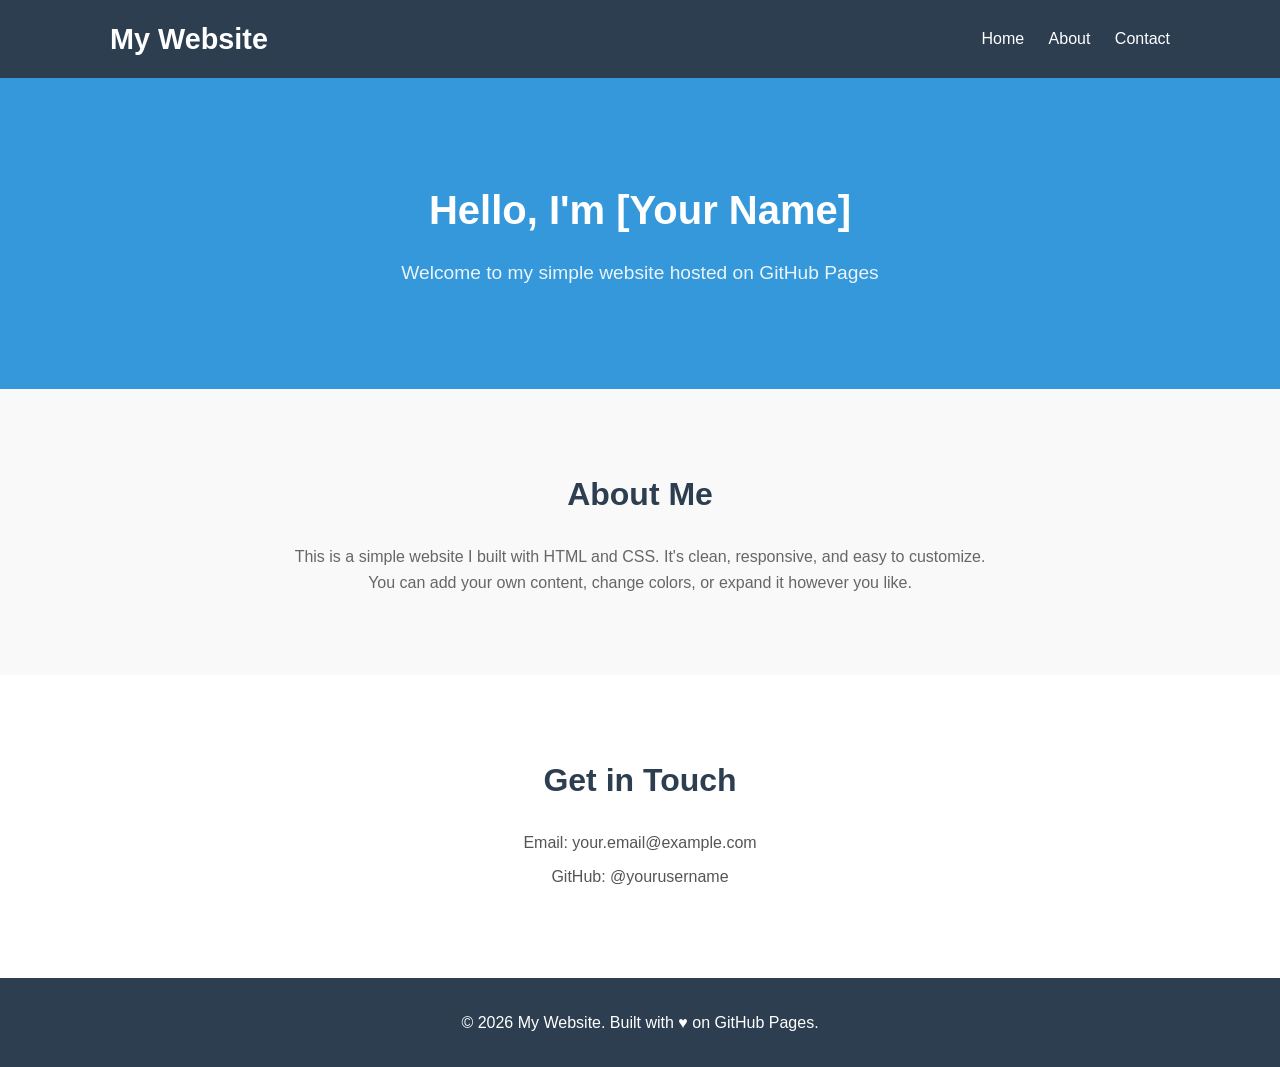
==== index.html @ 1cd47d74 "hihih hihihi" ====
<!DOCTYPE html>
<html lang="en">
<head>
    <meta charset="UTF-8">
    <meta name="viewport" content="width=device-width, initial-scale=1.0">
    <title>My Simple Website</title>
    <link rel="stylesheet" href="style.css">
</head>
<body>
    <header>
        <div class="container">
            <h1>My Website</h1>
            <nav>
                <a href="#home">Home</a>
                <a href="#about">About</a>
                <a href="#contact">Contact</a>
            </nav>
        </div>
    </header>

    <main>
        <section id="home" class="hero">
            <div class="container">
                <h2>Hello, I'm [Your Name]</h2>
                <p>Welcome to my simple website hosted on GitHub Pages</p>
            </div>
        </section>

        <section id="about" class="about">
            <div class="container">
                <h2>About Me</h2>
                <p>This is a simple website I built with HTML and CSS. It's clean, responsive, and easy to customize. You can add your own content, change colors, or expand it however you like.</p>
            </div>
        </section>

        <section id="contact" class="contact">
            <div class="container">
                <h2>Get in Touch</h2>
                <p>Email: your.email@example.com</p>
                <p>GitHub: @yourusername</p>
            </div>
        </section>
    </main>

    <footer>
        <div class="container">
            <p>&copy; 2026 My Website. Built with ♥ on GitHub Pages.</p>
        </div>
    </footer>
</body>
</html>
---- style.css ----
/* Reset some default styles */
* {
    margin: 0;
    padding: 0;
    box-sizing: border-box;
}

body {
    font-family: -apple-system, BlinkMacSystemFont, 'Segoe UI', Roboto, sans-serif;
    line-height: 1.6;
    color: #333;
}

.container {
    max-width: 1100px;
    margin: 0 auto;
    padding: 0 20px;
}

/* Header styles */
header {
    background: #2c3e50;
    color: white;
    padding: 1rem 0;
    position: sticky;
    top: 0;
    z-index: 100;
}

header h1 {
    margin: 0;
    font-size: 1.8rem;
}

header .container {
    display: flex;
    justify-content: space-between;
    align-items: center;
    flex-wrap: wrap;
}

nav a {
    color: white;
    text-decoration: none;
    margin-left: 20px;
    transition: opacity 0.3s;
}

nav a:hover {
    opacity: 0.8;
    text-decoration: underline;
}

/* Hero section */
.hero {
    background: #3498db;
    color: white;
    padding: 100px 0;
    text-align: center;
}

.hero h2 {
    font-size: 2.5rem;
    margin-bottom: 1rem;
}

.hero p {
    font-size: 1.2rem;
    opacity: 0.9;
}

/* About section */
.about {
    padding: 80px 0;
    background: #f9f9f9;
    text-align: center;
}

.about h2 {
    font-size: 2rem;
    margin-bottom: 1.5rem;
    color: #2c3e50;
}

.about p {
    max-width: 700px;
    margin: 0 auto;
    color: #666;
}

/* Contact section */
.contact {
    padding: 80px 0;
    text-align: center;
}

.contact h2 {
    font-size: 2rem;
    margin-bottom: 1.5rem;
    color: #2c3e50;
}

.contact p {
    margin: 0.5rem 0;
    color: #555;
}

/* Footer */
footer {
    background: #2c3e50;
    color: white;
    text-align: center;
    padding: 2rem 0;
}

/* Mobile responsive */
@media (max-width: 768px) {
    header .container {
        flex-direction: column;
        text-align: center;
    }
    
    nav {
        margin-top: 1rem;
    }
    
    nav a {
        margin: 0 10px;
    }
    
    .hero h2 {
        font-size: 2rem;
    }
}
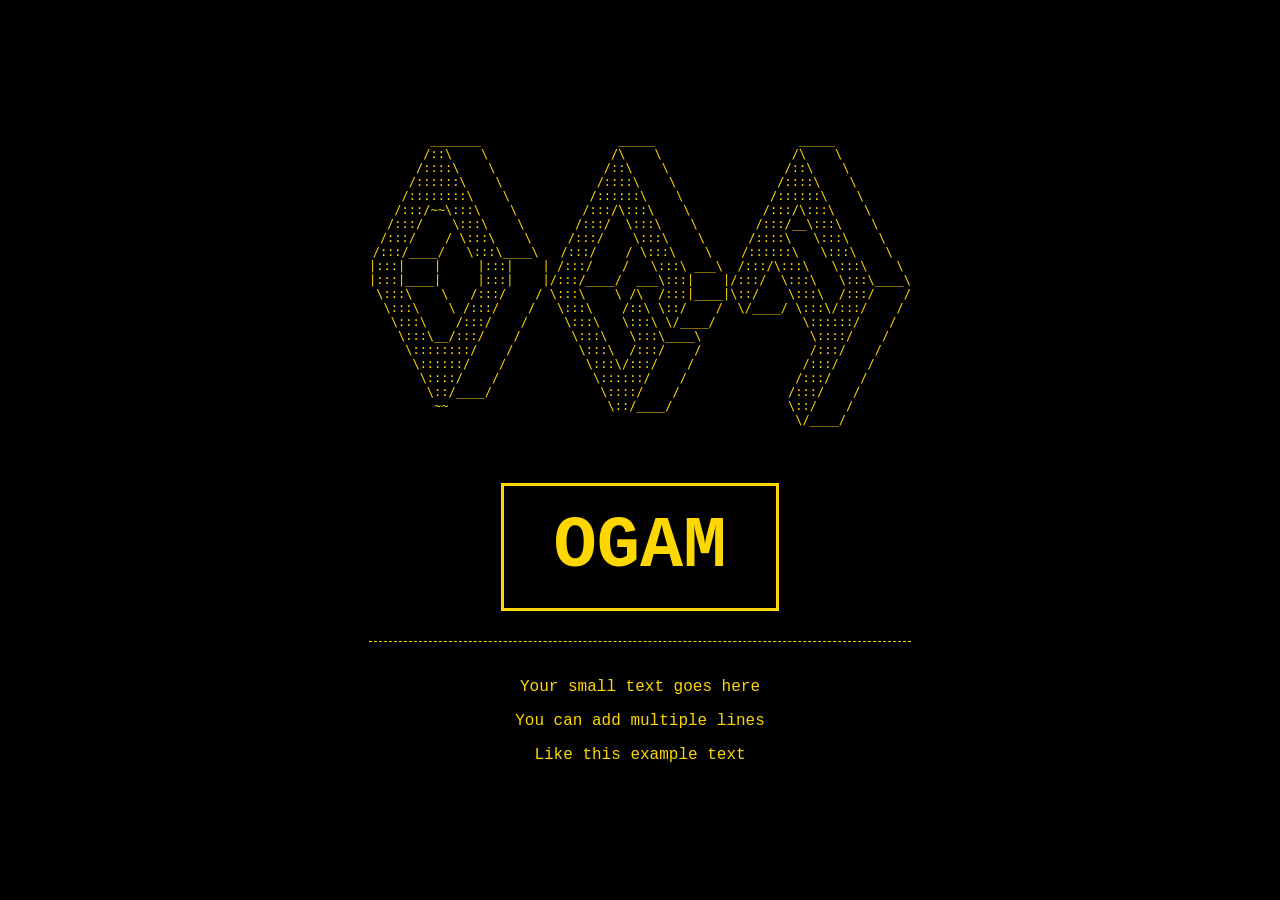
==== commit c4c867e1: "index.html" ====
--- a/index.html
+++ b/index.html
@@ -3,49 +3,69 @@
 <head>
     <meta charset="UTF-8">
     <meta name="viewport" content="width=device-width, initial-scale=1.0">
-    <title>My Simple Website</title>
-    <link rel="stylesheet" href="style.css">
+    <title>OGAM</title>
+    <style>
+        body {
+            background-color: black;
+            color: #ffd700;
+            font-family: 'Courier New', monospace;
+            display: flex;
+            justify-content: center;
+            align-items: center;
+            min-height: 100vh;
+            margin: 0;
+            text-align: center;
+        }
+        .content {
+            max-width: 800px;
+            padding: 20px;
+        }
+        h1 {
+            font-size: 72px;
+            border: 3px solid #ffd700;
+            padding: 20px 50px;
+            display: inline-block;
+            margin: 30px 0;
+        }
+        .small-text {
+            border-top: 1px dashed #ffd700;
+            padding-top: 20px;
+        }
+    </style>
 </head>
 <body>
-    <header>
-        <div class="container">
-            <h1>My Website</h1>
-            <nav>
-                <a href="#home">Home</a>
-                <a href="#about">About</a>
-                <a href="#contact">Contact</a>
-            </nav>
+    <div class="content">
+        <pre style="color: #ffd700; font-size: 12px;">
+        _______                   _____                    _____          
+       /::\    \                 /\    \                  /\    \         
+      /::::\    \               /::\    \                /::\    \        
+     /::::::\    \             /::::\    \              /::::\    \       
+    /::::::::\    \           /::::::\    \            /::::::\    \      
+   /:::/~~\:::\    \         /:::/\:::\    \          /:::/\:::\    \     
+  /:::/    \:::\    \       /:::/  \:::\    \        /:::/__\:::\    \    
+ /:::/    / \:::\    \     /:::/    \:::\    \      /::::\   \:::\    \   
+/:::/____/   \:::\____\   /:::/    / \:::\    \    /::::::\   \:::\    \  
+|:::|    |     |:::|    | /:::/    /   \:::\ ___\  /:::/\:::\   \:::\    \ 
+|:::|____|     |:::|    |/:::/____/  ___\:::|    |/:::/  \:::\   \:::\____\
+ \:::\    \   /:::/    / \:::\    \ /\  /:::|____|\::/    \:::\  /:::/    /
+  \:::\    \ /:::/    /   \:::\    /::\ \::/    /  \/____/ \:::\/:::/    / 
+   \:::\    /:::/    /     \:::\   \:::\ \/____/            \::::::/    /  
+    \:::\__/:::/    /       \:::\   \:::\____\               \::::/    /   
+     \::::::::/    /         \:::\  /:::/    /               /:::/    /    
+      \::::::/    /           \:::\/:::/    /               /:::/    /     
+       \::::/    /             \::::::/    /               /:::/    /      
+        \::/____/               \::::/    /               /:::/    /       
+         ~~                      \::/____/                \::/    /        
+                                                           \/____/         
+        </pre>
+        
+        <h1>OGAM</h1>
+        
+        <div class="small-text">
+            <p>Your small text goes here</p>
+            <p>You can add multiple lines</p>
+            <p>Like this example text</p>
         </div>
-    </header>
-
-    <main>
-        <section id="home" class="hero">
-            <div class="container">
-                <h2>Hello, I'm [Your Name]</h2>
-                <p>Welcome to my simple website hosted on GitHub Pages</p>
-            </div>
-        </section>
-
-        <section id="about" class="about">
-            <div class="container">
-                <h2>About Me</h2>
-                <p>This is a simple website I built with HTML and CSS. It's clean, responsive, and easy to customize. You can add your own content, change colors, or expand it however you like.</p>
-            </div>
-        </section>
-
-        <section id="contact" class="contact">
-            <div class="container">
-                <h2>Get in Touch</h2>
-                <p>Email: your.email@example.com</p>
-                <p>GitHub: @yourusername</p>
-            </div>
-        </section>
-    </main>
-
-    <footer>
-        <div class="container">
-            <p>&copy; 2026 My Website. Built with ♥ on GitHub Pages.</p>
-        </div>
-    </footer>
+    </div>
 </body>
-</html>+</html>
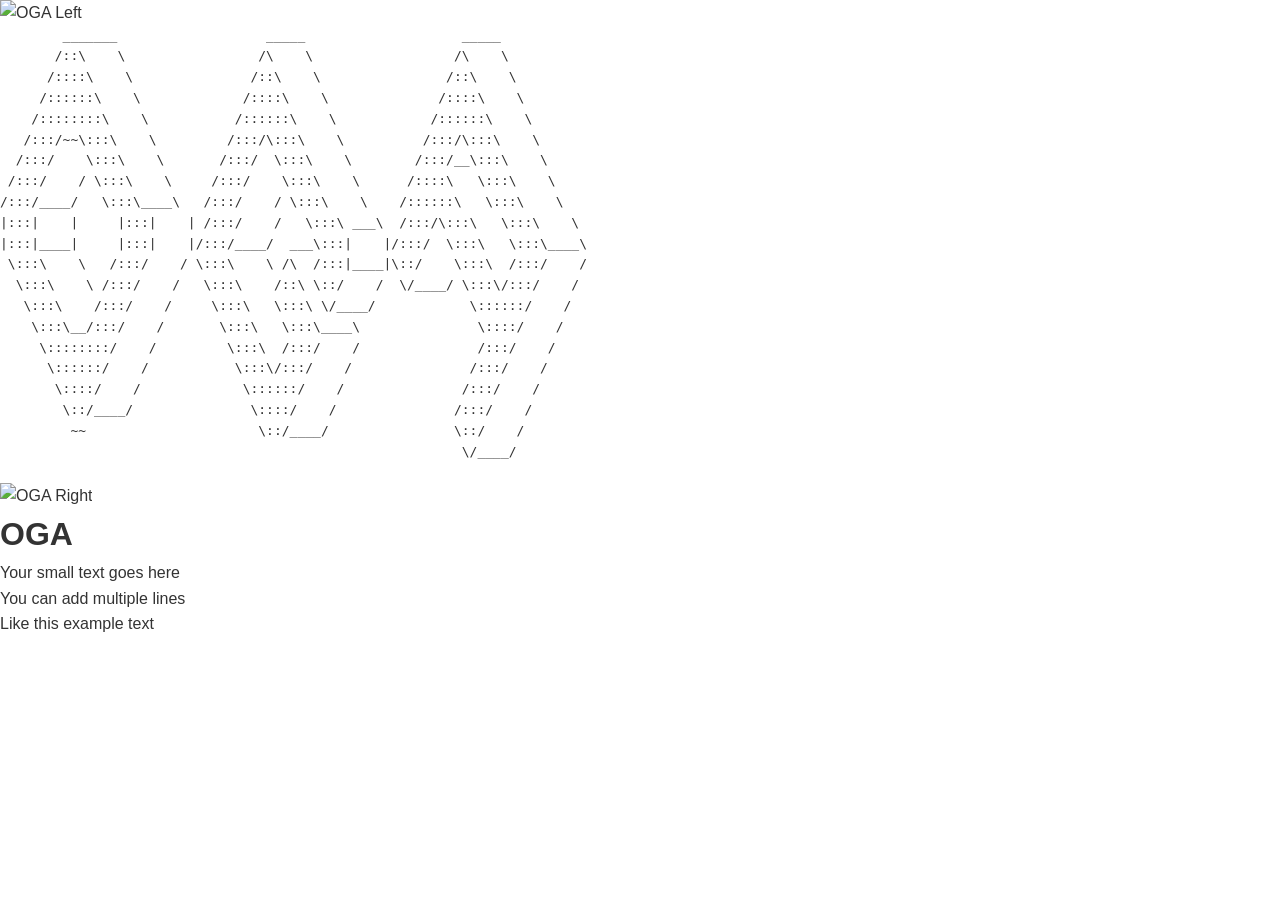
==== commit 26346fb1: "Update index.html" ====
--- a/index.html
+++ b/index.html
@@ -3,39 +3,24 @@
 <head>
     <meta charset="UTF-8">
     <meta name="viewport" content="width=device-width, initial-scale=1.0">
-    <title>OGAM</title>
-    <style>
-        body {
-            background-color: black;
-            color: #ffd700;
-            font-family: 'Courier New', monospace;
-            display: flex;
-            justify-content: center;
-            align-items: center;
-            min-height: 100vh;
-            margin: 0;
-            text-align: center;
-        }
-        .content {
-            max-width: 800px;
-            padding: 20px;
-        }
-        h1 {
-            font-size: 72px;
-            border: 3px solid #ffd700;
-            padding: 20px 50px;
-            display: inline-block;
-            margin: 30px 0;
-        }
-        .small-text {
-            border-top: 1px dashed #ffd700;
-            padding-top: 20px;
-        }
-    </style>
+    <title>OGA - Small Images on Sides</title>
+    <link rel="stylesheet" href="style.css">
 </head>
 <body>
-    <div class="content">
-        <pre style="color: #ffd700; font-size: 12px;">
+    <!-- EXTRA THICK Yellow Top Strip -->
+    <div class="top-strip"></div>
+
+    <div class="content-wrapper">
+        <!-- ASCII Art with Images on Sides -->
+        <div class="ascii-row">
+            <!-- Left Small Image -->
+            <div class="side-image left-image">
+                <img src="gentelmens_banner_2.png" alt="OGA Left" class="small-image">
+            </div>
+            
+            <!-- Center ASCII Art -->
+            <div class="center-ascii">
+                <pre class="ascii-art">
         _______                   _____                    _____          
        /::\    \                 /\    \                  /\    \         
       /::::\    \               /::\    \                /::\    \        
@@ -57,15 +42,29 @@
         \::/____/               \::::/    /               /:::/    /       
          ~~                      \::/____/                \::/    /        
                                                            \/____/         
-        </pre>
+                </pre>
+            </div>
+            
+            <!-- Right Small Image -->
+            <div class="side-image right-image">
+                <img src="gentelmens_banner_2.png" alt="OGA Right" class="small-image">
+            </div>
+        </div>
         
-        <h1>OGAM</h1>
+        <!-- OGA Text Below -->
+        <div class="oga-text">
+            <h1>OGA</h1>
+        </div>
         
+        <!-- Small Text Section -->
         <div class="small-text">
             <p>Your small text goes here</p>
             <p>You can add multiple lines</p>
             <p>Like this example text</p>
         </div>
     </div>
+
+    <!-- EXTRA THICK Yellow Bottom Strip -->
+    <div class="bottom-strip"></div>
 </body>
 </html>
--- a/style.css
+++ b/style.css
@@ -0,0 +1,134 @@
+/* Reset some default styles */
+* {
+    margin: 0;
+    padding: 0;
+    box-sizing: border-box;
+}
+
+body {
+    font-family: -apple-system, BlinkMacSystemFont, 'Segoe UI', Roboto, sans-serif;
+    line-height: 1.6;
+    color: #333;
+}
+
+.container {
+    max-width: 1100px;
+    margin: 0 auto;
+    padding: 0 20px;
+}
+
+/* Header styles */
+header {
+    background: #2c3e50;
+    color: white;
+    padding: 1rem 0;
+    position: sticky;
+    top: 0;
+    z-index: 100;
+}
+
+header h1 {
+    margin: 0;
+    font-size: 1.8rem;
+}
+
+header .container {
+    display: flex;
+    justify-content: space-between;
+    align-items: center;
+    flex-wrap: wrap;
+}
+
+nav a {
+    color: white;
+    text-decoration: none;
+    margin-left: 20px;
+    transition: opacity 0.3s;
+}
+
+nav a:hover {
+    opacity: 0.8;
+    text-decoration: underline;
+}
+
+/* Hero section */
+.hero {
+    background: #3498db;
+    color: white;
+    padding: 100px 0;
+    text-align: center;
+}
+
+.hero h2 {
+    font-size: 2.5rem;
+    margin-bottom: 1rem;
+}
+
+.hero p {
+    font-size: 1.2rem;
+    opacity: 0.9;
+}
+
+/* About section */
+.about {
+    padding: 80px 0;
+    background: #f9f9f9;
+    text-align: center;
+}
+
+.about h2 {
+    font-size: 2rem;
+    margin-bottom: 1.5rem;
+    color: #2c3e50;
+}
+
+.about p {
+    max-width: 700px;
+    margin: 0 auto;
+    color: #666;
+}
+
+/* Contact section */
+.contact {
+    padding: 80px 0;
+    text-align: center;
+}
+
+.contact h2 {
+    font-size: 2rem;
+    margin-bottom: 1.5rem;
+    color: #2c3e50;
+}
+
+.contact p {
+    margin: 0.5rem 0;
+    color: #555;
+}
+
+/* Footer */
+footer {
+    background: #2c3e50;
+    color: white;
+    text-align: center;
+    padding: 2rem 0;
+}
+
+/* Mobile responsive */
+@media (max-width: 768px) {
+    header .container {
+        flex-direction: column;
+        text-align: center;
+    }
+    
+    nav {
+        margin-top: 1rem;
+    }
+    
+    nav a {
+        margin: 0 10px;
+    }
+    
+    .hero h2 {
+        font-size: 2rem;
+    }
+}
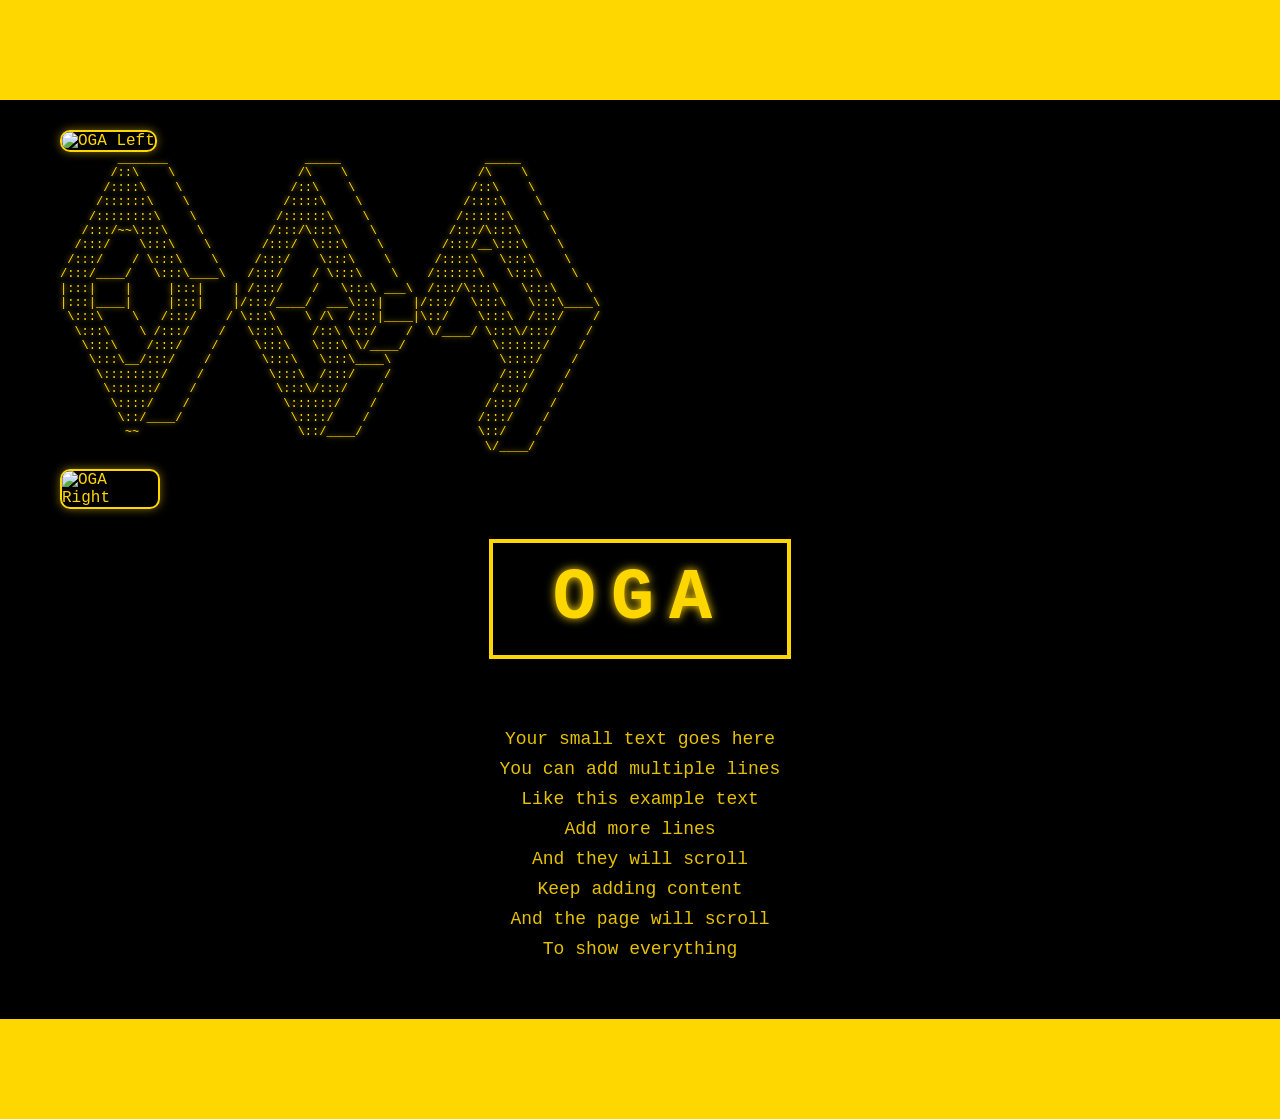
==== commit 359384ab: "Update index.html" ====
--- a/index.html
+++ b/index.html
@@ -3,22 +3,22 @@
 <head>
     <meta charset="UTF-8">
     <meta name="viewport" content="width=device-width, initial-scale=1.0">
-    <title>OGA - Small Images on Sides</title>
+    <title>OGA - ASCII Top Center with Side Images</title>
     <link rel="stylesheet" href="style.css">
 </head>
 <body>
-    <!-- EXTRA THICK Yellow Top Strip -->
+    <!-- Thick Yellow Top Strip -->
     <div class="top-strip"></div>
 
     <div class="content-wrapper">
-        <!-- ASCII Art with Images on Sides -->
-        <div class="ascii-row">
-            <!-- Left Small Image -->
+        <!-- TOP SECTION: ASCII with Images on Sides -->
+        <div class="top-section">
+            <!-- Left Small Image (SAME SIZE) -->
             <div class="side-image left-image">
                 <img src="gentelmens_banner_2.png" alt="OGA Left" class="small-image">
             </div>
             
-            <!-- Center ASCII Art -->
+            <!-- Center ASCII Art (TOP CENTER) -->
             <div class="center-ascii">
                 <pre class="ascii-art">
         _______                   _____                    _____          
@@ -45,26 +45,34 @@
                 </pre>
             </div>
             
-            <!-- Right Small Image -->
+            <!-- Right Small Image (SAME SIZE) -->
             <div class="side-image right-image">
                 <img src="gentelmens_banner_2.png" alt="OGA Right" class="small-image">
             </div>
         </div>
         
-        <!-- OGA Text Below -->
-        <div class="oga-text">
-            <h1>OGA</h1>
-        </div>
-        
-        <!-- Small Text Section -->
-        <div class="small-text">
-            <p>Your small text goes here</p>
-            <p>You can add multiple lines</p>
-            <p>Like this example text</p>
+        <!-- SCROLLABLE CONTENT BELOW -->
+        <div class="scrollable-content">
+            <!-- OGA Text -->
+            <div class="oga-text">
+                <h1>OGA</h1>
+            </div>
+            
+            <!-- Small Text Section -->
+            <div class="small-text">
+                <p>Your small text goes here</p>
+                <p>You can add multiple lines</p>
+                <p>Like this example text</p>
+                <p>Add more lines</p>
+                <p>And they will scroll</p>
+                <p>Keep adding content</p>
+                <p>And the page will scroll</p>
+                <p>To show everything</p>
+            </div>
         </div>
     </div>
 
-    <!-- EXTRA THICK Yellow Bottom Strip -->
+    <!-- Thick Yellow Bottom Strip -->
     <div class="bottom-strip"></div>
 </body>
 </html>
--- a/style.css
+++ b/style.css
@@ -1,4 +1,4 @@
-/* Reset some default styles */
+/* Reset all default styles */
 * {
     margin: 0;
     padding: 0;
@@ -6,129 +6,183 @@
 }
 
 body {
-    font-family: -apple-system, BlinkMacSystemFont, 'Segoe UI', Roboto, sans-serif;
-    line-height: 1.6;
-    color: #333;
+    background-color: black;
+    font-family: 'Courier New', monospace;
+    color: #ffd700;
+    min-height: 100vh;
+    display: flex;
+    flex-direction: column;
 }
 
-.container {
-    max-width: 1100px;
-    margin: 0 auto;
-    padding: 0 20px;
+/* EXTRA THICK Yellow Strips */
+.top-strip, .bottom-strip {
+    width: 100%;
+    height: 100px;  /* Super thick */
+    background-color: #ffd700;
+    /* NO bloom effects */
 }
 
-/* Header styles */
-header {
-    background: #2c3e50;
-    color: white;
-    padding: 1rem 0;
-    position: sticky;
-    top: 0;
-    z-index: 100;
+/* Content wrapper allows scrolling */
+.content-wrapper {
+    flex: 1;
+    width: 100%;
+    max-width: 1200px;
+    margin: 0 auto;
+    padding: 30px 20px;
+    overflow-y: auto;
 }
 
-header h1 {
-    margin: 0;
-    font-size: 1.8rem;
+/* Row for ASCII with images on sides */
+.ascii-row {
+    display: flex;
+    align-items: center;
+    justify-content: center;
+    gap: 20px;
+    margin-bottom: 20px;
 }
 
-header .container {
-    display: flex;
-    justify-content: space-between;
-    align-items: center;
-    flex-wrap: wrap;
+/* Center ASCII Art Container */
+.center-ascii {
+    flex: 0 1 auto;
 }
 
-nav a {
-    color: white;
-    text-decoration: none;
-    margin-left: 20px;
-    transition: opacity 0.3s;
+/* ASCII Art styling - NORMAL SIZE */
+.ascii-art {
+    color: #ffd700;
+    font-size: 12px;  /* Normal size so it's visible */
+    line-height: 1.2;
+    white-space: pre;
+    font-family: 'Courier New', monospace;
+    text-shadow: 0 0 5px #ffd700;
+    margin: 0;
 }
 
-nav a:hover {
-    opacity: 0.8;
-    text-decoration: underline;
+/* Side images containers */
+.side-image {
+    flex: 0 0 auto;
+    width: 100px;  /* Fixed width for image containers */
 }
 
-/* Hero section */
-.hero {
-    background: #3498db;
-    color: white;
-    padding: 100px 0;
-    text-align: center;
+/* Small image styling */
+.small-image {
+    width: 100px;  /* Small fixed size */
+    height: 100px;  /* Square */
+    object-fit: cover;  /* Maintain aspect ratio */
+    border: 2px solid #ffd700;
+    border-radius: 10px;
+    box-shadow: 0 0 10px rgba(255, 215, 0, 0.5);
+    transition: transform 0.3s;
 }
 
-.hero h2 {
-    font-size: 2.5rem;
-    margin-bottom: 1rem;
+.small-image:hover {
+    transform: scale(1.1);
+    box-shadow: 0 0 15px #ffd700;
 }
 
-.hero p {
-    font-size: 1.2rem;
+/* OGA Text */
+.oga-text {
+    text-align: center;
+    margin: 30px 0;
+}
+
+.oga-text h1 {
+    color: #ffd700;
+    font-size: 72px;
+    font-family: 'Courier New', monospace;
+    letter-spacing: 15px;
+    border: 4px solid #ffd700;
+    padding: 15px 60px;
+    display: inline-block;
+    text-shadow: 0 0 10px #ffd700;
+}
+
+/* Small Text Section */
+.small-text {
+    color: #ffd700;
+    font-family: 'Courier New', monospace;
+    font-size: 18px;
+    margin-top: 40px;
+    padding: 20px;
+    text-align: center;
+    max-width: 600px;
+    margin-left: auto;
+    margin-right: auto;
+    /* NO line above */
+}
+
+.small-text p {
+    margin: 10px 0;
     opacity: 0.9;
 }
 
-/* About section */
-.about {
-    padding: 80px 0;
-    background: #f9f9f9;
-    text-align: center;
+/* Responsive Design */
+@media (max-width: 800px) {
+    .ascii-row {
+        flex-wrap: wrap;
+    }
+    
+    .side-image {
+        width: 80px;
+    }
+    
+    .small-image {
+        width: 80px;
+        height: 80px;
+    }
+    
+    .ascii-art {
+        font-size: 8px;  /* Smaller on mobile */
+    }
 }
 
-.about h2 {
-    font-size: 2rem;
-    margin-bottom: 1.5rem;
-    color: #2c3e50;
+@media (max-width: 600px) {
+    .ascii-row {
+        flex-direction: column;
+    }
+    
+    .side-image {
+        width: 100%;
+        display: flex;
+        justify-content: center;
+        gap: 20px;
+    }
+    
+    .left-image, .right-image {
+        width: auto;
+    }
+    
+    .small-image {
+        width: 70px;
+        height: 70px;
+    }
+    
+    .oga-text h1 {
+        font-size: 48px;
+        padding: 10px 30px;
+    }
+    
+    .top-strip, .bottom-strip {
+        height: 60px;
+    }
 }
 
-.about p {
-    max-width: 700px;
-    margin: 0 auto;
-    color: #666;
-}
-
-/* Contact section */
-.contact {
-    padding: 80px 0;
-    text-align: center;
-}
-
-.contact h2 {
-    font-size: 2rem;
-    margin-bottom: 1.5rem;
-    color: #2c3e50;
-}
-
-.contact p {
-    margin: 0.5rem 0;
-    color: #555;
-}
-
-/* Footer */
-footer {
-    background: #2c3e50;
-    color: white;
-    text-align: center;
-    padding: 2rem 0;
-}
-
-/* Mobile responsive */
-@media (max-width: 768px) {
-    header .container {
-        flex-direction: column;
-        text-align: center;
+/* For very small screens - images stack on sides of text */
+@media (max-width: 400px) {
+    .ascii-row {
+        flex-direction: row;
+        flex-wrap: wrap;
     }
     
-    nav {
-        margin-top: 1rem;
+    .side-image {
+        width: 60px;
     }
     
-    nav a {
-        margin: 0 10px;
+    .small-image {
+        width: 60px;
+        height: 60px;
     }
     
-    .hero h2 {
-        font-size: 2rem;
+    .ascii-art {
+        font-size: 6px;
     }
-}+}
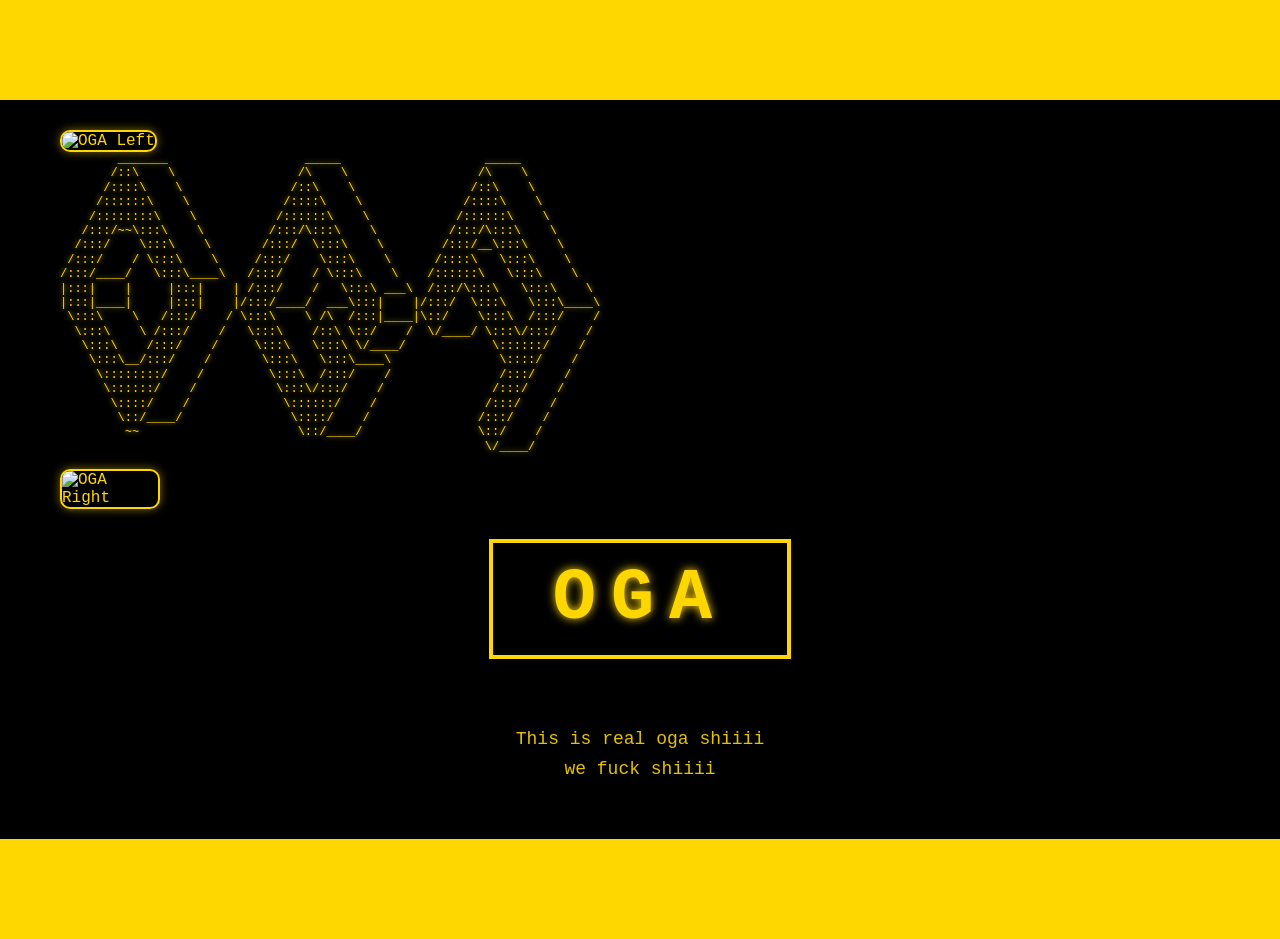
==== commit 2c36c50c: "Update index.html" ====
--- a/index.html
+++ b/index.html
@@ -60,14 +60,9 @@
             
             <!-- Small Text Section -->
             <div class="small-text">
-                <p>Your small text goes here</p>
-                <p>You can add multiple lines</p>
-                <p>Like this example text</p>
-                <p>Add more lines</p>
-                <p>And they will scroll</p>
-                <p>Keep adding content</p>
-                <p>And the page will scroll</p>
-                <p>To show everything</p>
+                <p>This is real oga shiiii</p>
+                <p>we fuck shiiii</p>
+           
             </div>
         </div>
     </div>
@@ -76,3 +71,4 @@
     <div class="bottom-strip"></div>
 </body>
 </html>
+
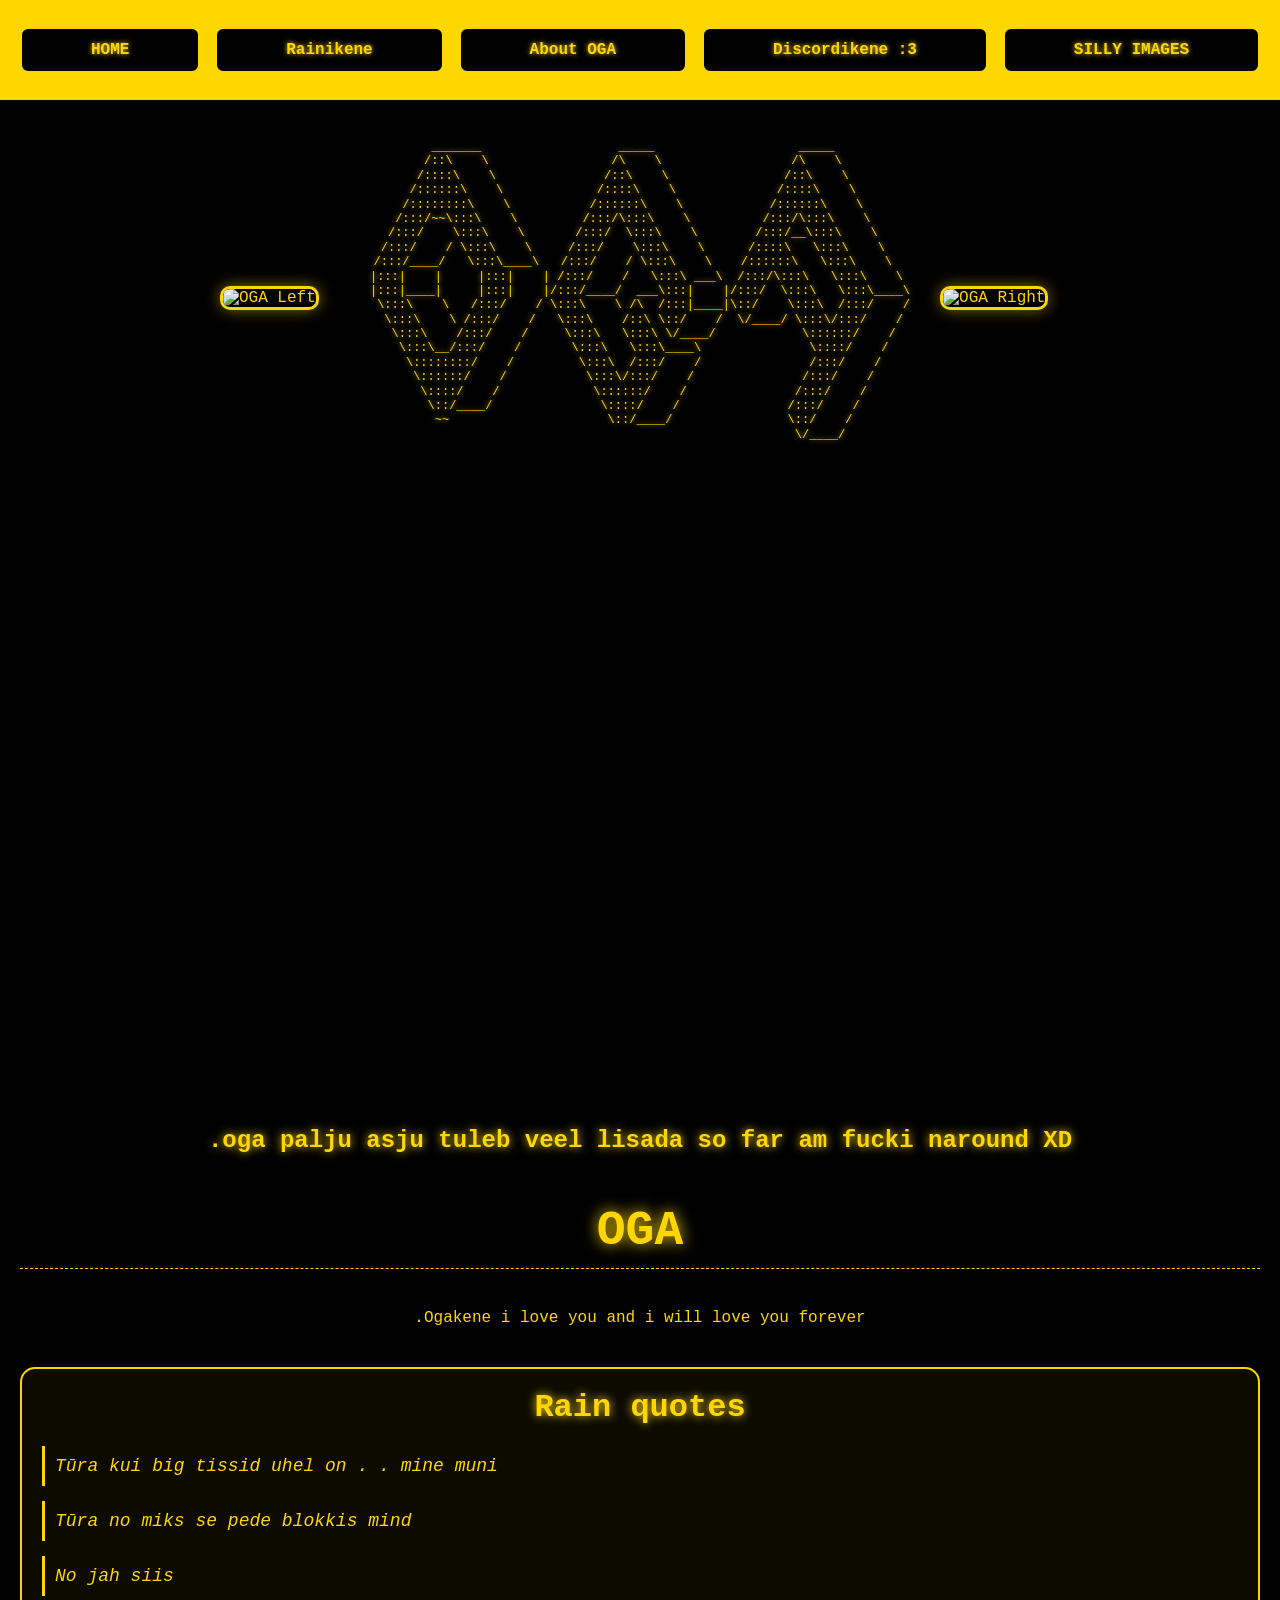
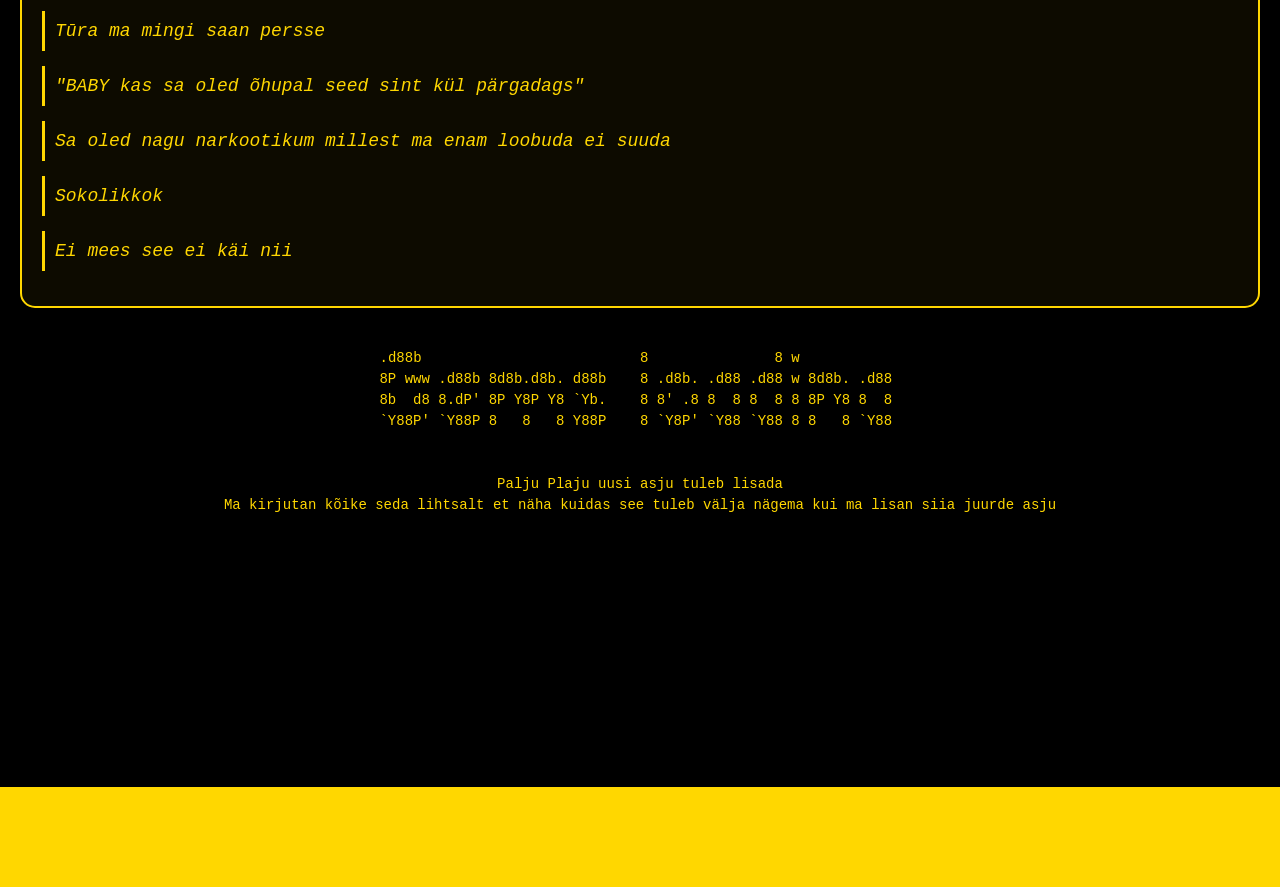
==== commit 80361f59: "Add files via upload" ====
--- a/index.html
+++ b/index.html
@@ -3,22 +3,32 @@
 <head>
     <meta charset="UTF-8">
     <meta name="viewport" content="width=device-width, initial-scale=1.0">
-    <title>OGA - ASCII Top Center with Side Images</title>
+    <title>OGA</title>
     <link rel="stylesheet" href="style.css">
 </head>
 <body>
-    <!-- Thick Yellow Top Strip -->
-    <div class="top-strip"></div>
+    <!-- Thick Yellow Top Strip WITH BUTTONS -->
+    <div class="top-strip">
+        <div class="strip-container">
+            <div class="nav-buttons">
+                <button class="nav-btn home-btn" onclick="showHomeContent()"> HOME</button>
+                <button class="nav-btn rain-btn" onclick="showRainContent()">Rainikene</button>
+                <button class="nav-btn about-btn" onclick="showAboutContent()">About OGA</button>
+                <button class="nav-btn discord-btn" onclick="window.open('https://discord.gg/4PW5akrprA', '_blank')">Discordikene :3</button>
+                <button class="nav-btn silly-btn" onclick="showSillyImages()">SILLY IMAGES</button>
+            </div>
+        </div>
+    </div>
 
     <div class="content-wrapper">
-        <!-- TOP SECTION: ASCII with Images on Sides -->
+        <!-- TOP SECTION: ASCII with Images on Sides (FLOATING) -->
         <div class="top-section">
-            <!-- Left Small Image (SAME SIZE) -->
+            <!-- Left Small Image (FLOATING UP/DOWN) -->
             <div class="side-image left-image">
-                <img src="gentelmens_banner_2.png" alt="OGA Left" class="small-image">
-            </div>
-            
-            <!-- Center ASCII Art (TOP CENTER) -->
+                <img src="gentelmens_banner_2.png" alt="OGA Left" class="small-image float-1" id="leftFloatImage">
+            </div>
+            
+            <!-- Center ASCII Art -->
             <div class="center-ascii">
                 <pre class="ascii-art">
         _______                   _____                    _____          
@@ -45,30 +55,307 @@
                 </pre>
             </div>
             
-            <!-- Right Small Image (SAME SIZE) -->
+            <!-- Right Small Image (FLOATING UP/DOWN - UNSYNCED) -->
             <div class="side-image right-image">
-                <img src="gentelmens_banner_2.png" alt="OGA Right" class="small-image">
+                <img src="gentelmens_banner_2.png" alt="OGA Right" class="small-image float-2" id="rightFloatImage">
             </div>
         </div>
         
         <!-- SCROLLABLE CONTENT BELOW -->
         <div class="scrollable-content">
-            <!-- OGA Text -->
-            <div class="oga-text">
-                <h1>OGA</h1>
-            </div>
-            
-            <!-- Small Text Section -->
-            <div class="small-text">
-                <p>This is real oga shiiii</p>
-                <p>we fuck shiiii</p>
+            <!-- FLOATING IMAGES CONTAINER -->
+            <div class="floating-images-container" id="floatingImagesContainer"></div>
+            
+            <!-- BUTTON CONTENT DISPLAY AREA -->
+            <div class="button-content-area" id="buttonContentArea" style="display: none;">
+                <div class="content-display" id="contentDisplay"></div>
+            </div>
+            
+            <!-- REGULAR CONTENT (Visible on HOME) -->
+            <div id="homeContent">
+                <!-- .ggg SECTION (6 times) -->
+                <div class="ggg-section">
+                    <div class="ggg-container">
+                        <div class="ggg-item">.oga palju asju tuleb veel lisada so far am fucki naround XD  </div>
+                     
+                    </div>
+                </div>
+                
+                <!-- OGA REPEATED SECTION (7 times) -->
+                <div class="oga-repeat-section">
+                    <div class="oga-repeat">OGA</div>
            
+                </div>
+                
+                <!-- .ggg SECTION AGAIN (6 times) -->
+                <div class="ggg-section">
+                    <div class="ggg-container">
+                        <div class="g-item">.Ogakene i love you and i will love you forever</div>
+                    
+                    </div>
+                </div>
+                
+                <!-- RAIN QUOTES SECTION -->
+                <div class="rain-quotes-section">
+                    <h3 class="quotes-title">Rain quotes</h3>
+                    <div class="quote-item">Tūra kui big tissid uhel on . . mine muni</div>
+                    <div class="quote-item">Tūra no miks se pede blokkis mind</div>
+                    <div class="quote-item">No jah siis</div>
+                    <div class="quote-item">Tūra ma mingi saan persse</div>
+                    <div class="quote-item">"BABY kas sa oled õhupal seed sint kül pärgadags"</div>
+                    <div class="quote-item">Sa oled nagu narkootikum millest ma enam loobuda ei suuda</div>
+                    <div class="quote-item">Sokolikkok</div>
+                    <div class="quote-item">Ei mees see ei käi nii</div>
+                </div>
+                
+                <!-- ANIMATED ASCII TEXT -->
+                <div class="animated-ascii-container">
+                    <pre class="animated-ascii" id="animatedAscii">
+.d88b                          8               8 w            
+8P www .d88b 8d8b.d8b. d88b    8 .d8b. .d88 .d88 w 8d8b. .d88 
+8b  d8 8.dP' 8P Y8P Y8 `Yb.    8 8' .8 8  8 8  8 8 8P Y8 8  8 
+`Y88P' `Y88P 8   8   8 Y88P    8 `Y8P' `Y88 `Y88 8 8   8 `Y88 
+
+
+Palju Plaju uusi asju tuleb lisada
+Ma kirjutan kõike seda lihtsalt et näha kuidas see tuleb välja nägema kui ma lisan siia juurde asju
+
+
+
+
+
+
+
+
+
+                                                         
+                    </pre>
+                </div>
             </div>
         </div>
     </div>
 
-    <!-- Thick Yellow Bottom Strip -->
+    <!-- Bottom Strip -->
     <div class="bottom-strip"></div>
+
+    <!-- FULLSCREEN IMAGE VIEWER MODAL -->
+    <div id="fullscreenModal" class="fullscreen-modal" onclick="closeFullscreen()">
+        <div class="fullscreen-content">
+            <button class="fullscreen-close" onclick="closeFullscreen(event)">✕</button>
+            <img id="fullscreenImage" class="fullscreen-image" src="" alt="Fullscreen Image">
+        </div>
+    </div>
+
+    <script>
+        // ========== IMAGE ARRAY ==========
+        const imageFiles = [];
+        for (let i = 1; i <= 13; i++) {
+            imageFiles.push(`image${i}.png`);
+        }
+        
+        // ========== FULLSCREEN VIEWER ==========
+        function openFullscreen(src, event) {
+            if (event) event.stopPropagation();
+            document.getElementById('fullscreenImage').src = src;
+            document.getElementById('fullscreenModal').style.display = 'flex';
+            document.body.style.overflow = 'hidden';
+        }
+        
+        function closeFullscreen(event) {
+            if (event) event.stopPropagation();
+            document.getElementById('fullscreenModal').style.display = 'none';
+            document.body.style.overflow = 'auto';
+        }
+        
+        // ========== FLOATING IMAGES (FROM BOTH SIDES) ==========
+        function startFloatingImages() {
+            const container = document.getElementById('floatingImagesContainer');
+            if (!container) return;
+            
+            container.innerHTML = '';
+            
+            // Create initial batch
+            for (let i = 0; i < 8; i++) {
+                setTimeout(() => {
+                    createFloatingImage(container);
+                }, i * 800);
+            }
+            
+            // Continue creating images
+            setInterval(() => {
+                createFloatingImage(container);
+            }, 3000);
+        }
+        
+        function createFloatingImage(container) {
+            const side = Math.random() > 0.5 ? 'left' : 'right';
+            const randomIndex = Math.floor(Math.random() * imageFiles.length);
+            const imgSrc = imageFiles[randomIndex];
+            
+            const img = document.createElement('img');
+            img.src = imgSrc;
+            img.alt = 'Floating Image';
+            img.className = `floating-image ${side}-image`;
+            img.onclick = (e) => openFullscreen(imgSrc, e);
+            
+            // Position on edges
+            if (side === 'left') {
+                img.style.left = (1 + Math.random() * 8) + '%';
+            } else {
+                img.style.right = (1 + Math.random() * 8) + '%';
+            }
+            
+            img.style.bottom = -50 + Math.random() * 200 + 'px';
+            const duration = 10 + Math.random() * 8;
+            img.style.animation = `floatUp ${duration}s linear forwards`;
+            const size = 60 + Math.random() * 80;
+            img.style.width = size + 'px';
+            img.style.height = size + 'px';
+            
+            container.appendChild(img);
+            
+            setTimeout(() => {
+                if (img.parentNode) img.remove();
+            }, duration * 1000);
+        }
+        
+        // ========== BUTTON FUNCTIONS ==========
+        function showHomeContent() {
+            // Show all home elements
+            document.getElementById('floatingImagesContainer').style.display = 'block';
+            document.getElementById('homeContent').style.display = 'block';
+            document.getElementById('buttonContentArea').style.display = 'none';
+            
+            // Make sure side images keep floating
+            document.getElementById('leftFloatImage').classList.add('float-1');
+            document.getElementById('rightFloatImage').classList.add('float-2');
+        }
+        
+        function showRainContent() {
+            // Hide home content
+            document.getElementById('floatingImagesContainer').style.display = 'none';
+            document.getElementById('homeContent').style.display = 'none';
+            
+            // Show button content
+            const contentArea = document.getElementById('buttonContentArea');
+            const contentDisplay = document.getElementById('contentDisplay');
+            
+            contentArea.style.display = 'block';
+            contentDisplay.innerHTML = `
+                <h2> RAINIKENE</h2>
+                <div class="image-gallery">
+                    <img src="image1.png" class="gallery-image" onclick="openFullscreen('image1.png', event)">
+                    <img src="image2.png" class="gallery-image" onclick="openFullscreen('image2.png', event)">
+                    <img src="image3.png" class="gallery-image" onclick="openFullscreen('image3.png', event)">
+                </div>
+                <div class="rain-quotes">
+                    <p>Tūra kui big tissid uhel on . . mine muni</p>
+                    <p>Tūra no miks se pede blokkis mind</p>
+                    <p>No jah siis</p>
+                    <p>Tūra ma mingi saan persse</p>
+                    <p>"BABY kas sa oled õhupal seed sint kül pärgadags"</p>
+                    <p>Sa oled nagu narkootikum millest ma enam loobuda ei suuda</p>
+                    <p>Sokolikkok</p>
+                </div>
+                <button onclick="showHomeContent()" class="action-btn">Back to Home</button>
+            `;
+        }
+        
+        function showAboutContent() {
+            // Hide home content
+            document.getElementById('floatingImagesContainer').style.display = 'none';
+            document.getElementById('homeContent').style.display = 'none';
+            
+            // Show button content
+            const contentArea = document.getElementById('buttonContentArea');
+            const contentDisplay = document.getElementById('contentDisplay');
+            
+            contentArea.style.display = 'block';
+            contentDisplay.innerHTML = `
+                <h2> ABOUT OGA</h2>
+                <div class="image-gallery">
+                    <img src="image4.png" class="gallery-image" onclick="openFullscreen('image4.png', event)">
+                    <img src="image5.png" class="gallery-image" onclick="openFullscreen('image5.png', event)">
+                    <img src="image6.png" class="gallery-image" onclick="openFullscreen('image6.png', event)">
+                </div>
+                <div class="about-text">
+                    <p>✦ OGA Forever</p>
+                    <p>✦  ALgselt oli kui server kus me trolliisme rainikest</p>
+                    <p>✦ Meie elu sõltub rainis</p>
+                    <p>✦ Rain musukene me armastame sind meie väike beebi pojakene
+                    ma tean et sa kunagi ei roni siia WebSite peale nii et ma annan sulle kõige hottimaid kisse</p>
+                </div>
+                <div class="ggg-mini">
+                    <p>.oga</p>
+                </div>
+                <button onclick="showHomeContent()" class="action-btn">Back to Home</button>
+            `;
+        }
+        
+        function showSillyImages() {
+            // Hide home content
+            document.getElementById('floatingImagesContainer').style.display = 'none';
+            document.getElementById('homeContent').style.display = 'none';
+            
+            // Build gallery
+            let gallery = '<div class="silly-gallery-full">';
+            for (let i = 1; i <= 13; i++) {
+                gallery += `
+                    <div class="silly-item">
+                        <img src="image${i}.png" class="silly-image" onclick="openFullscreen('image${i}.png', event)">
+                        <p>Image ${i}</p>
+                    </div>
+                `;
+            }
+            gallery += '</div>';
+            
+            // Show button content
+            const contentArea = document.getElementById('buttonContentArea');
+            const contentDisplay = document.getElementById('contentDisplay');
+            
+            contentArea.style.display = 'block';
+            contentDisplay.innerHTML = `
+                <h2> SILLY IMAGES</h2>
+                ${gallery}
+                <button onclick="showHomeContent()" class="action-btn">Back to Home</button>
+            `;
+        }
+        
+        // ========== ANIMATE ASCII LETTERS ==========
+        function animateAsciiLetters() {
+            const container = document.getElementById('animatedAscii');
+            if (!container) return;
+            
+            const text = container.textContent;
+            let html = '';
+            
+            for (let i = 0; i < text.length; i++) {
+                const char = text[i];
+                if (char === ' ') {
+                    html += ' ';
+                } else if (char === '\n') {
+                    html += '\n';
+                } else {
+                    html += `<span style="animation-delay: ${i * 0.03}s">${char}</span>`;
+                }
+            }
+            
+            container.innerHTML = html;
+        }
+        
+        // ========== INITIALIZE ==========
+        window.addEventListener('load', function() {
+            animateAsciiLetters();
+            startFloatingImages();
+            showHomeContent(); // Make sure home is shown
+        });
+        
+        // Close modal with ESC key
+        document.addEventListener('keydown', function(e) {
+            if (e.key === 'Escape') {
+                closeFullscreen();
+            }
+        });
+    </script>
 </body>
-</html>
-
+</html>
--- a/style.css
+++ b/style.css
@@ -1,4 +1,4 @@
-/* Reset all default styles */
+/* ===== RESET STYLES ===== */
 * {
     margin: 0;
     padding: 0;
@@ -14,42 +14,124 @@
     flex-direction: column;
 }
 
-/* EXTRA THICK Yellow Strips */
+/* ===== YELLOW STRIPS ===== */
 .top-strip, .bottom-strip {
     width: 100%;
-    height: 100px;  /* Super thick */
+    height: 100px;
     background-color: #ffd700;
-    /* NO bloom effects */
-}
-
-/* Content wrapper allows scrolling */
+    flex-shrink: 0;
+}
+
+.top-strip {
+    display: flex;
+    align-items: center;
+    position: relative;
+    z-index: 10;
+}
+
+.strip-container {
+    width: 100%;
+    max-width: 1400px;
+    margin: 0 auto;
+    padding: 0 20px;
+}
+
+/* ===== NAVIGATION BUTTONS ===== */
+.nav-buttons {
+    display: flex;
+    justify-content: space-between;
+    align-items: center;
+    gap: 15px;
+    flex-wrap: wrap;
+}
+
+.nav-btn {
+    background-color: black;
+    color: #ffd700;
+    border: 2px solid #ffd700;
+    padding: 12px 20px;
+    font-family: 'Courier New', monospace;
+    font-size: 16px;
+    font-weight: bold;
+    cursor: pointer;
+    border-radius: 8px;
+    transition: all 0.3s ease;
+    text-shadow: 0 0 5px #ffd700;
+    flex: 1 1 auto;
+    min-width: 140px;
+}
+
+.nav-btn:hover {
+    background-color: #ffd700;
+    color: black;
+    box-shadow: 0 0 20px #ffd700;
+    transform: scale(1.05);
+}
+
+/* ===== CONTENT WRAPPER ===== */
 .content-wrapper {
     flex: 1;
     width: 100%;
-    max-width: 1200px;
+    max-width: 1600px;
     margin: 0 auto;
-    padding: 30px 20px;
+    padding: 40px 20px;
     overflow-y: auto;
-}
-
-/* Row for ASCII with images on sides */
-.ascii-row {
+    background-color: black;
+}
+
+/* ===== TOP SECTION ===== */
+.top-section {
     display: flex;
     align-items: center;
     justify-content: center;
-    gap: 20px;
-    margin-bottom: 20px;
-}
-
-/* Center ASCII Art Container */
+    gap: 30px;
+    margin-bottom: 40px;
+    width: 100%;
+}
+
+/* Side images */
+.side-image {
+    flex: 0 0 auto;
+    width: 120px;
+}
+
+.small-image {
+    width: 120px;
+    height: 120px;
+    object-fit: cover;
+    border: 3px solid #ffd700;
+    border-radius: 10px;
+    box-shadow: 0 0 15px rgba(255, 215, 0, 0.5);
+}
+
+/* Floating animations for side images */
+.float-1 {
+    animation: float1 3s infinite ease-in-out;
+}
+
+.float-2 {
+    animation: float2 3.5s infinite ease-in-out;
+}
+
+@keyframes float1 {
+    0%, 100% { transform: translateY(0); }
+    50% { transform: translateY(-20px); }
+}
+
+@keyframes float2 {
+    0%, 100% { transform: translateY(0); }
+    50% { transform: translateY(-25px); }
+}
+
+/* ASCII Art */
 .center-ascii {
     flex: 0 1 auto;
-}
-
-/* ASCII Art styling - NORMAL SIZE */
+    text-align: center;
+}
+
 .ascii-art {
     color: #ffd700;
-    font-size: 12px;  /* Normal size so it's visible */
+    font-size: 12px;
     line-height: 1.2;
     white-space: pre;
     font-family: 'Courier New', monospace;
@@ -57,132 +139,360 @@
     margin: 0;
 }
 
-/* Side images containers */
-.side-image {
-    flex: 0 0 auto;
-    width: 100px;  /* Fixed width for image containers */
-}
-
-/* Small image styling */
-.small-image {
-    width: 100px;  /* Small fixed size */
-    height: 100px;  /* Square */
-    object-fit: cover;  /* Maintain aspect ratio */
-    border: 2px solid #ffd700;
-    border-radius: 10px;
-    box-shadow: 0 0 10px rgba(255, 215, 0, 0.5);
-    transition: transform 0.3s;
-}
-
-.small-image:hover {
-    transform: scale(1.1);
-    box-shadow: 0 0 15px #ffd700;
-}
-
-/* OGA Text */
-.oga-text {
-    text-align: center;
-    margin: 30px 0;
-}
-
-.oga-text h1 {
-    color: #ffd700;
-    font-size: 72px;
-    font-family: 'Courier New', monospace;
-    letter-spacing: 15px;
-    border: 4px solid #ffd700;
-    padding: 15px 60px;
-    display: inline-block;
+/* ===== FLOATING IMAGES (BACKGROUND) ===== */
+.floating-images-container {
+    position: relative;
+    width: 100%;
+    min-height: 600px;
+    margin: 30px 0;
+    pointer-events: none;
+    overflow: hidden;
+}
+
+.floating-image {
+    position: absolute;
+    object-fit: cover;
+    border: 2px solid #ffd700;
+    border-radius: 8px;
+    box-shadow: 0 0 15px rgba(255, 215, 0, 0.5);
+    pointer-events: auto;
+    z-index: 5;
+    cursor: pointer;
+    transition: transform 0.2s, box-shadow 0.2s;
+}
+
+.floating-image:hover {
+    transform: scale(1.1) !important;
+    box-shadow: 0 0 25px #ffd700;
+    z-index: 10;
+}
+
+@keyframes floatUp {
+    0% { bottom: -50px; opacity: 0.9; }
+    100% { bottom: 110%; opacity: 0; }
+}
+
+/* ===== .ggg SECTION ===== */
+.ggg-section {
+    margin: 30px 0;
+    text-align: center;
+}
+
+.ggg-container {
+    display: flex;
+    flex-wrap: wrap;
+    justify-content: center;
+    gap: 20px;
+}
+
+.ggg-item {
+    color: #ffd700;
+    font-size: 24px;
+    font-weight: bold;
     text-shadow: 0 0 10px #ffd700;
-}
-
-/* Small Text Section */
-.small-text {
-    color: #ffd700;
-    font-family: 'Courier New', monospace;
+    animation: gggPulse 2s infinite;
+}
+
+@keyframes gggPulse {
+    0%, 100% { opacity: 0.7; transform: scale(1); }
+    50% { opacity: 1; transform: scale(1.1); text-shadow: 0 0 20px #ffd700; }
+}
+
+/* ===== OGA REPEAT SECTION ===== */
+.oga-repeat-section {
+    margin: 40px 0;
+    text-align: center;
+}
+
+.oga-repeat {
+    color: #ffd700;
+    font-size: 48px;
+    font-weight: bold;
+    margin: 10px 0;
+    text-shadow: 0 0 15px #ffd700;
+    border-bottom: 1px dashed #ffd700;
+    padding: 10px;
+    animation: ogaGlow 3s infinite;
+}
+
+@keyframes ogaGlow {
+    0%, 100% { text-shadow: 0 0 10px #ffd700; }
+    50% { text-shadow: 0 0 30px #ffd700, 0 0 50px #ffaa00; }
+}
+
+/* ===== RAIN QUOTES SECTION ===== */
+.rain-quotes-section {
+    margin: 40px 0;
+    padding: 20px;
+    border: 2px solid #ffd700;
+    border-radius: 15px;
+    background-color: rgba(255, 215, 0, 0.05);
+}
+
+.quotes-title {
+    color: #ffd700;
+    font-size: 32px;
+    text-align: center;
+    margin-bottom: 20px;
+    text-shadow: 0 0 10px #ffd700;
+}
+
+.quote-item {
+    color: #ffd700;
     font-size: 18px;
-    margin-top: 40px;
-    padding: 20px;
-    text-align: center;
+    margin: 15px 0;
+    padding: 10px;
+    border-left: 3px solid #ffd700;
+    font-style: italic;
+    transition: all 0.3s;
+}
+
+.quote-item:hover {
+    transform: translateX(10px);
+    text-shadow: 0 0 8px #ffd700;
+    border-left-width: 5px;
+}
+
+/* ===== RAIN QUOTES IN BUTTON ===== */
+.rain-quotes {
+    margin: 30px 0;
+    text-align: left;
     max-width: 600px;
     margin-left: auto;
     margin-right: auto;
-    /* NO line above */
-}
-
-.small-text p {
+}
+
+.rain-quotes p {
+    color: #ffd700;
+    font-size: 16px;
     margin: 10px 0;
-    opacity: 0.9;
-}
-
-/* Responsive Design */
-@media (max-width: 800px) {
-    .ascii-row {
-        flex-wrap: wrap;
-    }
-    
-    .side-image {
-        width: 80px;
-    }
-    
-    .small-image {
-        width: 80px;
-        height: 80px;
-    }
-    
-    .ascii-art {
-        font-size: 8px;  /* Smaller on mobile */
-    }
-}
-
-@media (max-width: 600px) {
-    .ascii-row {
-        flex-direction: column;
-    }
-    
-    .side-image {
-        width: 100%;
-        display: flex;
-        justify-content: center;
-        gap: 20px;
-    }
-    
-    .left-image, .right-image {
-        width: auto;
-    }
-    
-    .small-image {
-        width: 70px;
-        height: 70px;
-    }
-    
-    .oga-text h1 {
-        font-size: 48px;
-        padding: 10px 30px;
-    }
-    
-    .top-strip, .bottom-strip {
-        height: 60px;
-    }
-}
-
-/* For very small screens - images stack on sides of text */
-@media (max-width: 400px) {
-    .ascii-row {
-        flex-direction: row;
-        flex-wrap: wrap;
-    }
-    
-    .side-image {
-        width: 60px;
-    }
-    
-    .small-image {
-        width: 60px;
-        height: 60px;
-    }
-    
-    .ascii-art {
-        font-size: 6px;
-    }
-}
+    padding: 8px;
+    border-bottom: 1px dotted #ffd700;
+}
+
+/* ===== ANIMATED ASCII ===== */
+.animated-ascii {
+    color: #ffd700;
+    font-size: 14px;
+    line-height: 1.5;
+    font-family: 'Courier New', monospace;
+    white-space: pre;
+    text-align: center;
+}
+
+.animated-ascii span {
+    display: inline-block;
+    animation: letterFloat 2s infinite ease-in-out;
+}
+
+@keyframes letterFloat {
+    0%, 100% { transform: translateY(0); }
+    50% { transform: translateY(-5px); text-shadow: 0 0 15px #ffd700; }
+}
+
+/* ===== BUTTON CONTENT AREA ===== */
+.button-content-area {
+    width: 100%;
+    margin: 30px 0;
+}
+
+.content-display {
+    background-color: black;
+    border: 3px solid #ffd700;
+    border-radius: 15px;
+    padding: 30px;
+    text-align: center;
+}
+
+.content-display h2 {
+    color: #ffd700;
+    font-size: 36px;
+    margin-bottom: 20px;
+    text-shadow: 0 0 10px #ffd700;
+}
+
+/* Image galleries */
+.image-gallery {
+    display: flex;
+    justify-content: center;
+    gap: 20px;
+    margin: 30px 0;
+    flex-wrap: wrap;
+}
+
+.gallery-image {
+    width: 150px;
+    height: 150px;
+    object-fit: cover;
+    border: 3px solid #ffd700;
+    border-radius: 10px;
+    box-shadow: 0 0 15px rgba(255, 215, 0, 0.5);
+    cursor: pointer;
+    transition: all 0.3s;
+}
+
+.gallery-image:hover {
+    transform: scale(1.1);
+    box-shadow: 0 0 30px #ffd700;
+}
+
+/* Silly Images Gallery */
+.silly-gallery-full {
+    display: flex;
+    flex-wrap: wrap;
+    justify-content: center;
+    gap: 20px;
+    margin: 30px 0;
+    max-height: 500px;
+    overflow-y: auto;
+    padding: 20px;
+    background-color: rgba(255, 215, 0, 0.05);
+    border-radius: 15px;
+}
+
+.silly-item {
+    text-align: center;
+}
+
+.silly-image {
+    width: 120px;
+    height: 120px;
+    object-fit: cover;
+    border: 2px solid #ffd700;
+    border-radius: 8px;
+    cursor: pointer;
+    transition: all 0.3s;
+}
+
+.silly-image:hover {
+    transform: scale(1.15);
+    box-shadow: 0 0 25px #ffd700;
+}
+
+.silly-item p {
+    margin-top: 8px;
+    color: #ffd700;
+    font-size: 14px;
+}
+
+/* Action Button */
+.action-btn {
+    background-color: black;
+    color: #ffd700;
+    border: 2px solid #ffd700;
+    padding: 12px 40px;
+    font-family: 'Courier New', monospace;
+    font-size: 18px;
+    font-weight: bold;
+    cursor: pointer;
+    border-radius: 8px;
+    margin-top: 20px;
+    transition: all 0.3s;
+}
+
+.action-btn:hover {
+    background-color: #ffd700;
+    color: black;
+    box-shadow: 0 0 30px #ffd700;
+    transform: scale(1.05);
+}
+
+/* About Text */
+.about-text {
+    margin: 30px 0;
+}
+
+.about-text p {
+    font-size: 20px;
+    margin: 10px 0;
+    color: #ffd700;
+}
+
+/* ===== FULLSCREEN MODAL ===== */
+.fullscreen-modal {
+    display: none;
+    position: fixed;
+    top: 0;
+    left: 0;
+    width: 100%;
+    height: 100%;
+    background-color: rgba(0, 0, 0, 0.95);
+    z-index: 9999;
+    justify-content: center;
+    align-items: center;
+    backdrop-filter: blur(5px);
+}
+
+.fullscreen-content {
+    position: relative;
+    max-width: 90vw;
+    max-height: 90vh;
+}
+
+.fullscreen-image {
+    max-width: 90vw;
+    max-height: 90vh;
+    object-fit: contain;
+    border: 5px solid #ffd700;
+    border-radius: 15px;
+    box-shadow: 0 0 50px rgba(255, 215, 0, 0.5);
+}
+
+.fullscreen-close {
+    position: absolute;
+    top: -40px;
+    right: -40px;
+    width: 40px;
+    height: 40px;
+    background-color: black;
+    color: #ffd700;
+    border: 2px solid #ffd700;
+    border-radius: 50%;
+    font-size: 24px;
+    font-weight: bold;
+    cursor: pointer;
+    display: flex;
+    justify-content: center;
+    align-items: center;
+    transition: all 0.3s;
+    z-index: 10000;
+}
+
+.fullscreen-close:hover {
+    background-color: #ffd700;
+    color: black;
+    transform: scale(1.1);
+    box-shadow: 0 0 20px #ffd700;
+}
+
+/* ===== RESPONSIVE DESIGN ===== */
+@media (max-width: 1200px) {
+    .content-wrapper { max-width: 1400px; }
+}
+
+@media (max-width: 900px) {
+    .ascii-art { font-size: 10px; }
+    .nav-btn { font-size: 14px; min-width: 120px; }
+    .fullscreen-close { top: -30px; right: -30px; }
+    .ggg-item { font-size: 18px; }
+    .oga-repeat { font-size: 32px; }
+}
+
+@media (max-width: 700px) {
+    .top-section { flex-wrap: wrap; }
+    .side-image { width: 80px; }
+    .small-image { width: 80px; height: 80px; }
+    .ascii-art { font-size: 8px; }
+    .top-strip, .bottom-strip { height: auto; padding: 15px 0; }
+    .gallery-image { width: 100px; height: 100px; }
+    .silly-image { width: 80px; height: 80px; }
+    .fullscreen-close { top: -20px; right: -20px; width: 30px; height: 30px; font-size: 18px; }
+    .quote-item { font-size: 14px; }
+    .quotes-title { font-size: 24px; }
+}
+
+@media (max-width: 500px) {
+    .top-section { flex-direction: column; }
+    .animated-ascii { font-size: 10px; }
+    .fullscreen-close { top: -15px; right: -15px; }
+}
